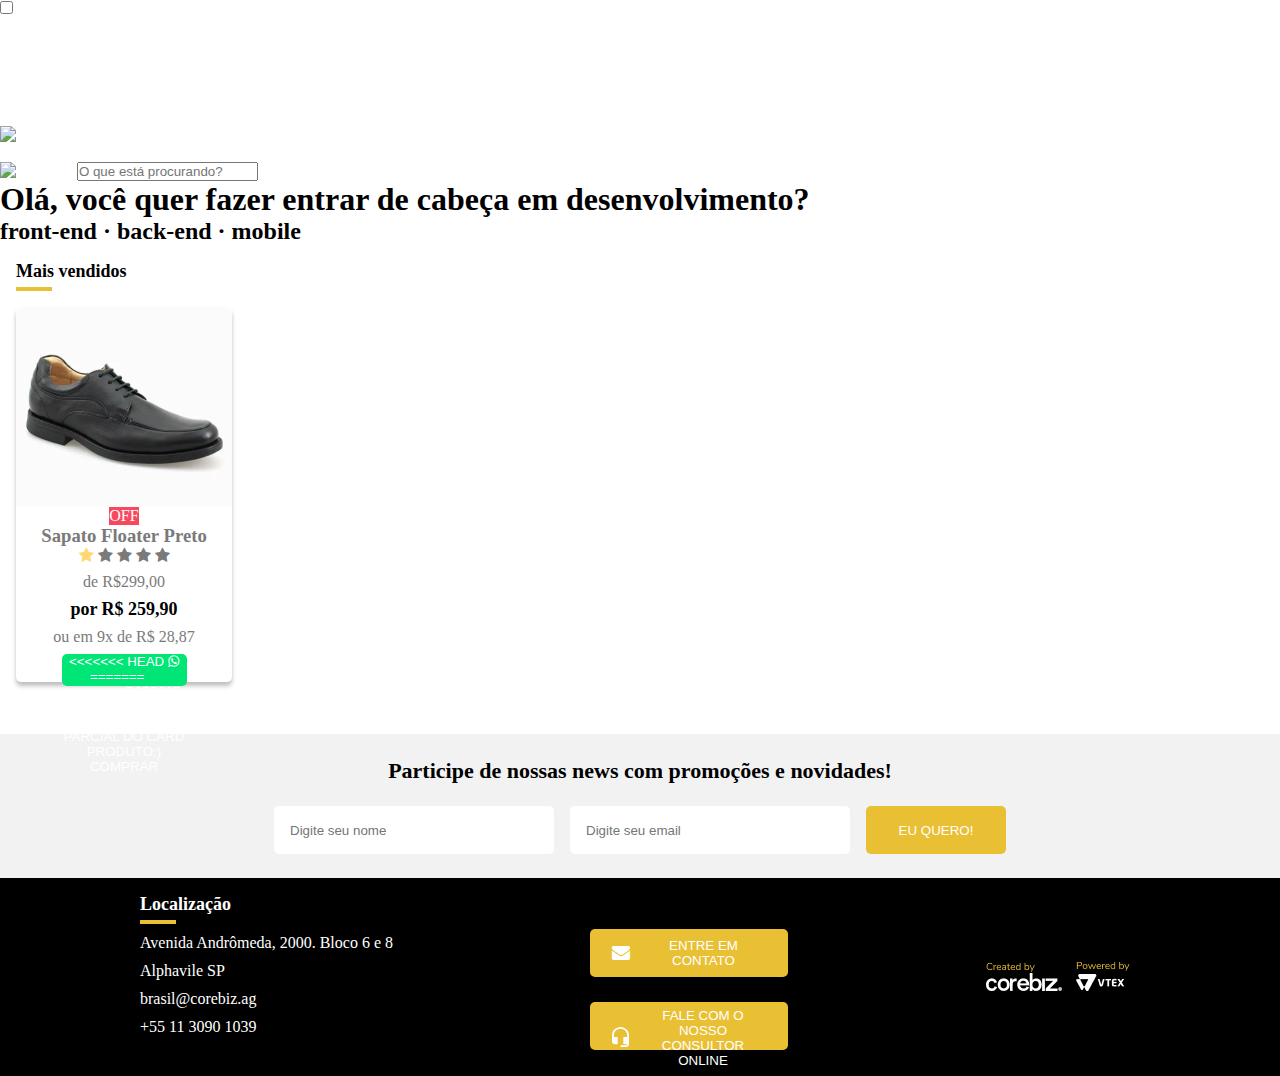
==== index.html @ 9e0ec229 "Corebiz - Implementação parcial do card Produto; Necessita ajuste na flag OFF;" ====
<!DOCTYPE html>
<html lang="pt-BR">
    <head>
        <meta charset="UTF-8">
        <meta http-equiv="X-UA-Compatible" content="IE=edge">
        <meta name="viewport" content="width=device-width, initial-scale=1.0">

        <link rel="stylesheet" href="https://cdnjs.cloudflare.com/ajax/libs/font-awesome/4.7.0/css/font-awesome.min.css">

        <!-- CSS -->
        <link rel="stylesheet" href="css/style.css">
        <link rel="stylesheet" href="css/header.css">

        <!-- Custom JS -->
        <script src="js/corebiz.js"></script>

        <title>Corebiz</title>
    </head>
    <body>
        <header>
            <nav class="grid-container">
                <div id="navbar-menu">
                    <input type="checkbox" id="navbar-mobile-input"  onclick="mobileMenuActive()">
                    <label for="navbar-mobile-input" class="navbar-button d-lg-none">
                        <i class="fa fa-bars" aria-hidden="true"></i>
                    </label>
                    <ul>
                        <li><a href="#">Home</a></li>
                        <li class="dropdown">
                            <a href="#">Categoria 1</a>
                            <div class="dropdown-content">
                                <a href="#">Item 1</a>
                                <a href="#">Item 2</a>
                                <a href="#">Item 3</a>
                              </div>
                        </li>
                        <li class="dropdown">
                            <a href="#">Categoria 2</a>
                            <div class="dropdown-content">
                                <a href="#">Item 1</a>
                                <a href="#">Item 2</a>
                                <a href="#">Item 3</a>
                              </div>
                        </li>
                        <li><a href="#">Contato</a></li>
                    </ul>
                </div>
               <a id="navbar-logo" href="index.html">
                   <img class="d-lg-none" src="assets/logo-menu.png" alt="Corebiz logo">
                   <img class="d-none d-lg-block" src="assets/logo-menu-desktop.png" alt="Corebiz logo">
                </a>
               <a id="my-account" class="d-none d-lg-block" href="#"><i class="fa fa-user-o" aria-hidden="true"></i>Minha conta</a>
               <a id="cart" href="#"><img src="assets/cart.svg" alt="Carrinho"></a>
                <input id="search-bar" type="text" placeholder="O que está procurando?">
            </nav>
        </header>
        <div class="banner">
            <h1>Olá, você quer fazer entrar de cabeça em desenvolvimento?</h1>
            <h2>front-end <span>&#183;</span> back-end &#183; mobile</h2>
        </div>
        <div class="produto">
            <h2>Mais vendidos</h2>
            <hr class="line-decoration">
            <div class="card">
                <img src="assets/produto.jpg" alt="Imagem do Produto Sapato Floater Preto">
                <span class="flag">OFF</span>
                <h3>Sapato Floater Preto</h3>
                <div class="star-rating">
                    <span class="fa fa-star checked"></span>
                    <span class="fa fa-star"></span>
                    <span class="fa fa-star"></span>
                    <span class="fa fa-star"></span>
                    <span class="fa fa-star"></span>
                </div>
                <p>de R$299,00</p>
                <p class="price">por R$ 259,90</p>
                <p>ou em 9x de R$ 28,87</p>
                <button class="btn" type="button">
                    <a href="#">
<<<<<<< HEAD
                        <i class="fa fa-whatsapp" aria-hidden="true"></i>
=======
                        <i class="fab fa-whatsapp"></i>
>>>>>>> b95b305 (Corebiz - Implementação parcial do card Produto;)
                        <span>Comprar</span>
                    </a>
                </button>
            </div>
        </div>
        <div class="newsletter">
            <h2>Participe de nossas news com promoções e novidades!</h2>
            <div class="flex-container">
                <input type="text" placeholder="Digite seu nome">
                <input type="text" placeholder="Digite seu email">
                <button class="btn" type="button" class="d-block">
                    <a href="#">Eu quero!</a>
                </button>
            </div>
        </div>
        <footer>
            <div class="flex-container footer-container">
                <div class="location">
                    <a href="#"><h2>Localização</h2></a>
                    <hr class="line-decoration">
                    <ul>
                        <li><a href="#">Avenida Andrômeda, 2000. Bloco 6 e 8</a></li>
                        <li>Alphavile SP</li>
                        <li><a href="#">brasil@corebiz.ag</a></li>
                        <li><a href="#">+55 11 3090 1039</a></li>
                    </ul>
                </div>
                <div class="contato">
                    <button class="btn" type="button">
                        <a href="#"><i class="fa fa-envelope fs-18 mr-10" aria-hidden="true"></i>Entre em contato</a>
                    </button>
                    <button class="btn" type="button">
                        <a href="#"><span><img src="assets/contact.svg" alt="símbolo de contato telefônico"></span><span>Fale com o nosso consultor online</span></a>
                    </button>
                </div>
                <div class="footer-logos">
                    <img src="assets/logo-footer.png" alt="Created by Corebiz.">
                    <img src="assets/vtex-logo-footer.png" alt="Powered by VTEX">
                </div>
            </div>
        </footer>
    </body>
</html>
---- css/style.css ----
* {
    margin: 0;
    padding: 0;
}

body {
    font-family: Lato;
}

a:link, a:visited {
    color: #ffffff;
    text-decoration: none;
}

/* GENERIC CLASSES */

.d-none {
    display: none;
}

.d-block {
    display: block;
}

.line-decoration {
    border: 2px solid #E9BF33;
    width: 32px;
    margin-top: 5px;
}

.fs-18 {
    font-size: 18px;
}

.mr-10 {
    margin-right: 10px;
}

.flex-container {
    display: flex;
}

.btn {
    background-color: #E9BF33;
    border-radius: 5px;
    border: none;
    text-transform: uppercase;
    height: 48px;
    color: #ffffff;
}

/* PRODUTO */

.produto{
    padding: 16px;
}

.produto h2 {
    font-size: 18px;
    font-weight: 900;
}

.card {
    display: flex;
    flex-direction: column;
    align-items: center;
    margin-top: 16px;
    margin-bottom: 36px;
    border-radius: 5px;
    width: 216px;
    height: 375px;
    box-shadow: 0px 4px 4px rgba(0, 0, 0, 0.25);
    font-size: 16px;
    color: #7a7a7a;
}

.card p, .star-rating {
    margin-bottom: 8px;
}

.card .price {
    font-size: 18px;
    font-weight: bold;
    color: #000000;
}

.card button {
    background-color: #00E676;
    width: 125px;
    height: 32px;
}

.card .flag {
    color: #ffffff;
    background-color: #F8475F;
    z-index: 1;
}

.checked {
    color: #FFD874;
}

/* PRODUTO */

.produto{
    padding: 16px;
}

.produto h2 {
    font-size: 18px;
    font-weight: 900;
}

.card {
    display: flex;
    flex-direction: column;
    align-items: center;
    margin-top: 16px;
    margin-bottom: 36px;
    border-radius: 5px;
    width: 216px;
    height: 375px;
    box-shadow: 0px 4px 4px rgba(0, 0, 0, 0.25);
    font-size: 16px;
    color: #7a7a7a;
}

.card p, .star-rating {
    margin-bottom: 8px;
}

.card .price {
    font-size: 18px;
    font-weight: bold;
    color: #000000;
}

.card button {
    background-color: #00E676;
    width: 125px;
    height: 32px;
}

.card .flag {
    color: #ffffff;
    background-color: #F8475F;
    z-index: 1;
}

.checked {
    color: #FFD874;
}

/* NEWSLETTER */

.newsletter{
    padding: 16px 16px 36px 16px;
    background-color: #f2f2f2;
}

.newsletter .flex-container {
    flex-direction: column;
}

.newsletter h2 {
    font-size: 22px;
    margin-bottom: 22px;
    text-align: center;
}

.newsletter input {
    height: 48px;
    border: none;
    border-radius: 5px;
    padding: 16px;
    box-sizing: border-box;
    margin-bottom: 16px;
}

/* FOOTER */

footer {
    background-color: #000000;
    padding: 16px;
    color: #ffffff;
}

.footer-container {
    display: flex;
    flex-direction: column;
    justify-content: space-between;
}

footer h2 {
    font-size: 18px;
}

footer ul {
    list-style-type: none;
    margin-bottom: 24px;
    /* font-size: 13px; */
}

footer li {
    padding-top: 10px;
}

footer button {
    padding: 6px 22px;
    display: block;
    margin: 25px auto 0 auto;
    width: 198px;
    
}

footer button a {
    display: flex;
    justify-content: center;
    align-items: center;
}

footer img{
    padding-right: 10px;
}

.footer-logos {
    display: flex;
    justify-content: space-around;
    margin-top: 24px;
}



/* @media(min-width: 576px and max-width: 767.98px) {

} */

/* @media (max-width: 768px) {
    .navbar-menu {
        position: relative;
    }

    .navbar-menu .icon {
      position: absolute;
      right: 0;
      top: 0;
    }

    .navbar-menu a {
      float: none;
      display: block;
      text-align: left;
    }
} */
/* MEDIA QUERIES */

@media(min-width: 768px) {
    /* NEWSLETTER */
    .newsletter .flex-container {
        align-items: center;
    }

    .newsletter input, .newsletter button {
        width: 70%;
    }
}

@media(min-width: 992px) {
    /* GENERIC CLASSES */
    .d-lg-block {
        display: block;
    }

    .d-lg-none {
        display: none;
    }

    .footer-container {
        flex-direction: row;
        align-items: center;
        max-width: 80%;
        margin: 0 auto;
    }

    .footer-logos {
        margin-top: 0;
        display: block;
    }

    /* NEWSLETTER */
    .newsletter {
        padding: 24px;
    }

    .newsletter .flex-container {
        justify-content: center;
        flex-direction: row;
    }

    .newsletter button {
        width: 140px;
    }

    .newsletter input {
        margin-bottom: 0;
        margin-right: 16px;
        width: 280px;
    }
}

@media(min-width: 1200px) {
    .footer-container {
        max-width: 1000px;
    }

    .newsletter {
        padding: 24px;
    }

    .newsletter .flex-container {
        justify-content: center;
        flex-direction: row;
    }

    .newsletter button {
        width: 140px;
    }

    .newsletter input {
        margin-bottom: 0;
        margin-right: 16px;
        width: 280px;
    }
}

.row {
    display: flex;
    flex-direction: row;
    flex-wrap: wrap;
    width: 100%;
  }
  
  .column {
    display: flex;
    flex-direction: column;
    flex-basis: 100%;
    flex: 1;
  }
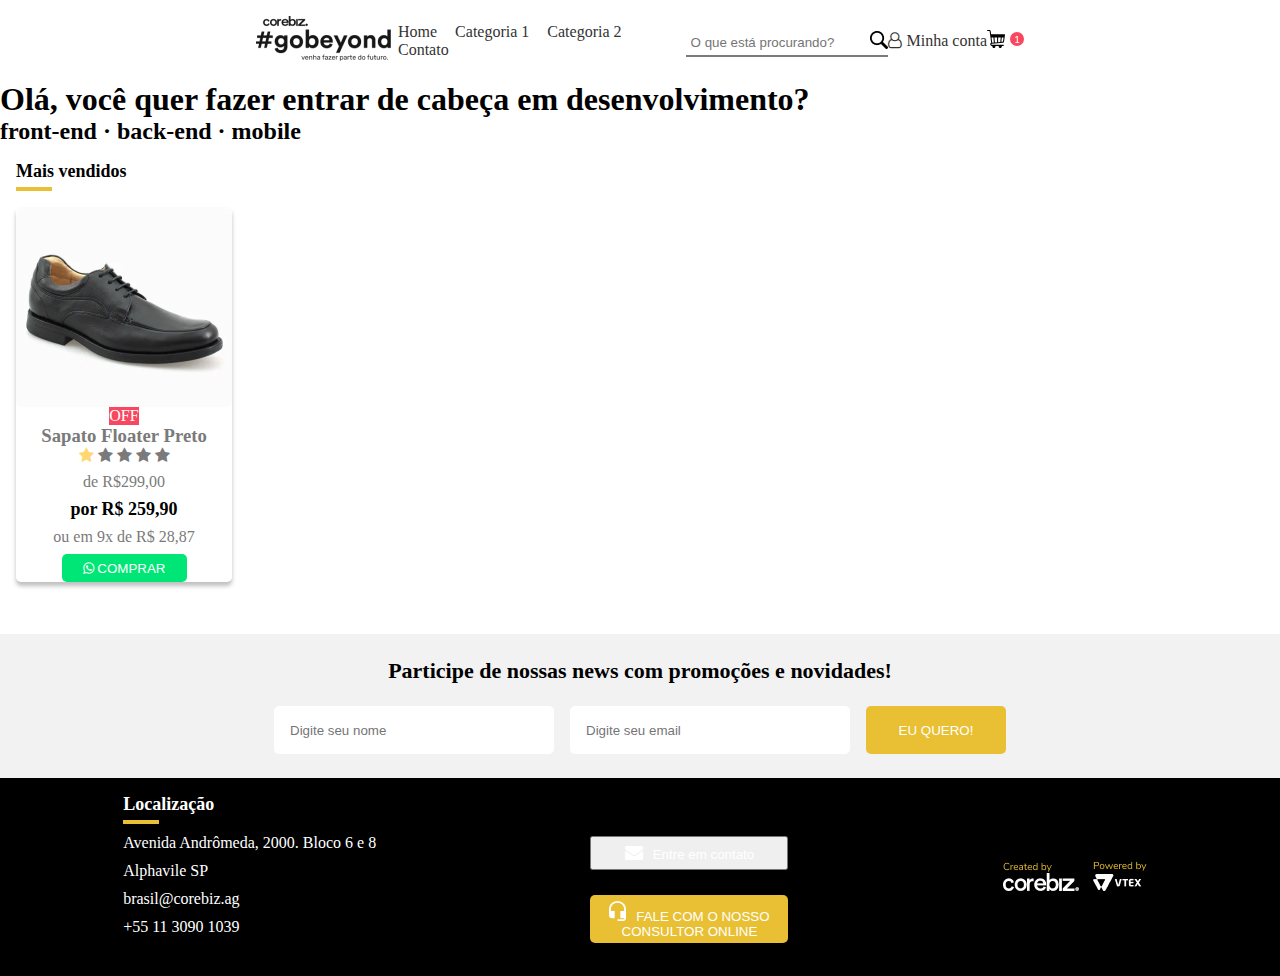
==== commit 50e36fa8: "Criação do menu grid responsivo; Pendência: correção do dropdown menu mobile;" ====
--- a/index.html
+++ b/index.html
@@ -77,11 +77,7 @@
                 <p>ou em 9x de R$ 28,87</p>
                 <button class="btn" type="button">
                     <a href="#">
-<<<<<<< HEAD
                         <i class="fa fa-whatsapp" aria-hidden="true"></i>
-=======
-                        <i class="fab fa-whatsapp"></i>
->>>>>>> b95b305 (Corebiz - Implementação parcial do card Produto;)
                         <span>Comprar</span>
                     </a>
                 </button>
@@ -98,29 +94,27 @@
             </div>
         </div>
         <footer>
-            <div class="flex-container footer-container">
-                <div class="location">
-                    <a href="#"><h2>Localização</h2></a>
-                    <hr class="line-decoration">
-                    <ul>
-                        <li><a href="#">Avenida Andrômeda, 2000. Bloco 6 e 8</a></li>
-                        <li>Alphavile SP</li>
-                        <li><a href="#">brasil@corebiz.ag</a></li>
-                        <li><a href="#">+55 11 3090 1039</a></li>
-                    </ul>
-                </div>
-                <div class="contato">
-                    <button class="btn" type="button">
-                        <a href="#"><i class="fa fa-envelope fs-18 mr-10" aria-hidden="true"></i>Entre em contato</a>
-                    </button>
-                    <button class="btn" type="button">
-                        <a href="#"><span><img src="assets/contact.svg" alt="símbolo de contato telefônico"></span><span>Fale com o nosso consultor online</span></a>
-                    </button>
-                </div>
-                <div class="footer-logos">
-                    <img src="assets/logo-footer.png" alt="Created by Corebiz.">
-                    <img src="assets/vtex-logo-footer.png" alt="Powered by VTEX">
-                </div>
+            <div class="location">
+                <a href="#"><h2>Localização</h2></a>
+                <hr class="line-decoration">
+                <ul>
+                    <li><a href="#">Avenida Andrômeda, 2000. Bloco 6 e 8</a></li>
+                    <li>Alphavile SP</li>
+                    <li><a href="#">brasil@corebiz.ag</a></li>
+                    <li><a href="#">+55 11 3090 1039</a></li>
+                </ul>
+            </div>
+            <div class="contato">
+                <button type="button">
+                    <a href="#"><i class="fa fa-envelope fs-18 mr-10" aria-hidden="true"></i>Entre em contato</a>
+                </button>
+                <button class="btn" type="button">
+                    <a href="#"><img src="assets/contact.svg" alt="símbolo de contato telefônico">Fale com o nosso consultor online</a>
+                </button>
+            </div>
+            <div class="footer-logos">
+                <img src="assets/logo-footer.png" alt="Created by Corebiz.">
+                <img src="assets/vtex-logo-footer.png" alt="Powered by VTEX">
             </div>
         </footer>
     </body>
--- a/css/style.css
+++ b/css/style.css
@@ -100,57 +100,6 @@
     color: #FFD874;
 }
 
-/* PRODUTO */
-
-.produto{
-    padding: 16px;
-}
-
-.produto h2 {
-    font-size: 18px;
-    font-weight: 900;
-}
-
-.card {
-    display: flex;
-    flex-direction: column;
-    align-items: center;
-    margin-top: 16px;
-    margin-bottom: 36px;
-    border-radius: 5px;
-    width: 216px;
-    height: 375px;
-    box-shadow: 0px 4px 4px rgba(0, 0, 0, 0.25);
-    font-size: 16px;
-    color: #7a7a7a;
-}
-
-.card p, .star-rating {
-    margin-bottom: 8px;
-}
-
-.card .price {
-    font-size: 18px;
-    font-weight: bold;
-    color: #000000;
-}
-
-.card button {
-    background-color: #00E676;
-    width: 125px;
-    height: 32px;
-}
-
-.card .flag {
-    color: #ffffff;
-    background-color: #F8475F;
-    z-index: 1;
-}
-
-.checked {
-    color: #FFD874;
-}
-
 /* NEWSLETTER */
 
 .newsletter{
@@ -177,18 +126,16 @@
     margin-bottom: 16px;
 }
 
+
 /* FOOTER */
 
 footer {
     background-color: #000000;
     padding: 16px;
-    color: #ffffff;
-}
-
-.footer-container {
-    display: flex;
-    flex-direction: column;
-    justify-content: space-between;
+    color: #fff;
+    display: flex;
+    flex-direction: column;
+    justify-content: space-around;
 }
 
 footer h2 {
@@ -206,17 +153,10 @@
 }
 
 footer button {
-    padding: 6px 22px;
+    padding: 6px;
     display: block;
     margin: 25px auto 0 auto;
     width: 198px;
-    
-}
-
-footer button a {
-    display: flex;
-    justify-content: center;
-    align-items: center;
 }
 
 footer img{
@@ -228,7 +168,6 @@
     justify-content: space-around;
     margin-top: 24px;
 }
-
 
 
 /* @media(min-width: 576px and max-width: 767.98px) {
@@ -275,11 +214,9 @@
         display: none;
     }
 
-    .footer-container {
+    footer {
         flex-direction: row;
         align-items: center;
-        max-width: 80%;
-        margin: 0 auto;
     }
 
     .footer-logos {
@@ -308,32 +245,7 @@
     }
 }
 
-@media(min-width: 1200px) {
-    .footer-container {
-        max-width: 1000px;
-    }
-
-    .newsletter {
-        padding: 24px;
-    }
-
-    .newsletter .flex-container {
-        justify-content: center;
-        flex-direction: row;
-    }
-
-    .newsletter button {
-        width: 140px;
-    }
-
-    .newsletter input {
-        margin-bottom: 0;
-        margin-right: 16px;
-        width: 280px;
-    }
-}
-
-.row {
+/* .row {
     display: flex;
     flex-direction: row;
     flex-wrap: wrap;
@@ -345,4 +257,4 @@
     flex-direction: column;
     flex-basis: 100%;
     flex: 1;
-  }+  } */
--- a/css/header.css
+++ b/css/header.css
@@ -0,0 +1,148 @@
+header {
+    padding: 16px;
+}
+
+.grid-container {
+    display: grid;
+    grid-template-rows: auto auto;
+    grid-template-columns: auto auto auto;
+    justify-content: space-between; 
+}
+
+.navbar-button {
+    font-size: 30px;
+    cursor: pointer;
+}
+
+#navbar-mobile-input {
+    display: none;
+}
+
+#search-bar {
+    grid-column: 1/span 3;
+}
+
+#search-bar {
+    background: url("../assets/search.png") no-repeat right center;
+    padding: 10px 20px 5px 5px;
+    border: none;
+    border-bottom: 2px solid #7a7a7a;
+}
+
+nav a:link, nav a:visited {
+    color: #333333;
+}
+
+nav ul {
+    list-style-type: none;
+    position: fixed;
+    width: 100%;
+    height: 100vh;
+    background: #f2f2f2;
+    top: 55px;
+    left: -100%;
+    transition: all .5s;
+}
+
+#navbar-mobile-input:checked ~ ul {
+    padding-left: 16px;
+    left: 0;
+}
+
+.overflowHidden {
+    overflow: hidden;
+}
+
+nav ul li {
+    padding-top: 10px;
+}
+
+/* DROPDOWN */
+/* .dropdown {
+    position: relative;
+  } */
+
+.dropdown-content {
+    display: none;
+    position: absolute;
+    background-color: #f2f2f2;
+    min-width: 160px;
+    box-shadow: 0px 8px 16px 0px rgba(0,0,0,0.2);
+    /* z-index: 1; */
+}
+
+.dropdown-content a {
+    padding: 12px 16px;
+    display: block;
+}
+
+.dropdown-content a:hover {
+    background-color: #dddddd;
+}
+
+.dropdown:hover .dropdown-content {
+    display: block;
+}
+
+/* MEDIA QUERIES */
+
+@media(min-width: 992px) {
+    .grid-container {
+        grid-template-rows: auto;
+        grid-template-columns: auto auto auto auto auto;
+        align-items: center;
+    }
+
+    header {
+        max-width: 60%;
+        margin: 0 auto;
+    }
+
+    nav ul {
+        position: static;
+        width: auto;
+        height: auto;
+        background: none;
+        transition: none;
+    }
+    
+    nav ul li{
+        display: inline-block;
+        padding: 0;
+    }
+
+    nav ul li a {
+        padding: 7px;
+        border-radius: 3px;
+    }
+
+    nav ul li a:hover {
+        background: #f2f2f2;
+        transition: .5s;
+    }
+
+    #navbar-logo {
+        order: 1;
+    }
+
+    #navbar-menu {
+        order: 2;
+    }
+
+    #search-bar {
+        order: 3;
+        grid-column: auto;
+    }
+
+    #my-account {
+        order: 4;
+    }
+
+    #my-account i {
+        padding-right: 5px;
+    }
+
+    #cart {
+        order: 5;
+    }
+}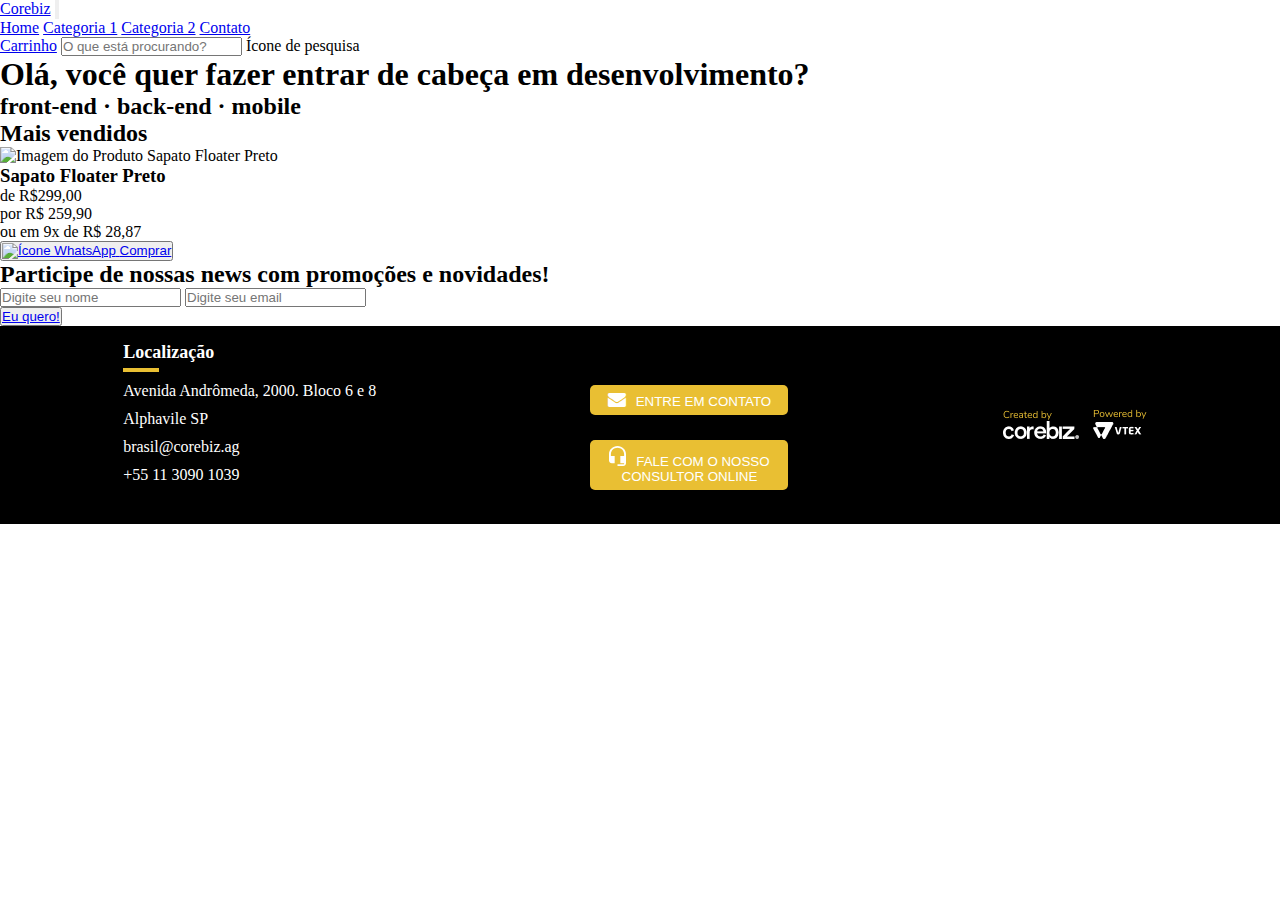
==== commit 9ec4b84b: "footer - finalização;" ====
--- a/index.html
+++ b/index.html
@@ -9,7 +9,6 @@
 
         <!-- CSS -->
         <link rel="stylesheet" href="css/style.css">
-        <link rel="stylesheet" href="css/header.css">
 
         <!-- Custom JS -->
         <script src="js/corebiz.js"></script>
@@ -18,40 +17,22 @@
     </head>
     <body>
         <header>
-            <nav class="grid-container">
-                <div id="navbar-menu">
-                    <input type="checkbox" id="navbar-mobile-input"  onclick="mobileMenuActive()">
-                    <label for="navbar-mobile-input" class="navbar-button d-lg-none">
-                        <i class="fa fa-bars" aria-hidden="true"></i>
-                    </label>
-                    <ul>
-                        <li><a href="#">Home</a></li>
-                        <li class="dropdown">
-                            <a href="#">Categoria 1</a>
-                            <div class="dropdown-content">
-                                <a href="#">Item 1</a>
-                                <a href="#">Item 2</a>
-                                <a href="#">Item 3</a>
-                              </div>
-                        </li>
-                        <li class="dropdown">
-                            <a href="#">Categoria 2</a>
-                            <div class="dropdown-content">
-                                <a href="#">Item 1</a>
-                                <a href="#">Item 2</a>
-                                <a href="#">Item 3</a>
-                              </div>
-                        </li>
-                        <li><a href="#">Contato</a></li>
-                    </ul>
-                </div>
-               <a id="navbar-logo" href="index.html">
-                   <img class="d-lg-none" src="assets/logo-menu.png" alt="Corebiz logo">
-                   <img class="d-none d-lg-block" src="assets/logo-menu-desktop.png" alt="Corebiz logo">
-                </a>
-               <a id="my-account" class="d-none d-lg-block" href="#"><i class="fa fa-user-o" aria-hidden="true"></i>Minha conta</a>
-               <a id="cart" href="#"><img src="assets/cart.svg" alt="Carrinho"></a>
-                <input id="search-bar" type="text" placeholder="O que está procurando?">
+            <nav>
+               <a id="navbar-logo" href="index.html">Corebiz</a>
+               <button class="hamburguer-menu">
+                   <img src="assets/hamburguer.svg" alt="">
+               </button>
+               <div class="navbar-menu">
+                   <ul>
+                       <li><a href="#">Home</a></li>
+                       <li><a href="#">Categoria 1</a></li>
+                       <li><a href="#">Categoria 2</a></li>
+                       <li><a href="#">Contato</a></li>
+                   </ul>
+               </div>
+               <a href="#">Carrinho</a>
+               <input type="text" placeholder="O que está procurando?">
+               <span>Ícone de pesquisa</span>
             </nav>
         </header>
         <div class="banner">
@@ -60,24 +41,16 @@
         </div>
         <div class="produto">
             <h2>Mais vendidos</h2>
-            <hr class="line-decoration">
             <div class="card">
-                <img src="assets/produto.jpg" alt="Imagem do Produto Sapato Floater Preto">
-                <span class="flag">OFF</span>
+                <img src="#" alt="Imagem do Produto Sapato Floater Preto">
                 <h3>Sapato Floater Preto</h3>
-                <div class="star-rating">
-                    <span class="fa fa-star checked"></span>
-                    <span class="fa fa-star"></span>
-                    <span class="fa fa-star"></span>
-                    <span class="fa fa-star"></span>
-                    <span class="fa fa-star"></span>
-                </div>
+                <div class="stars"></div>
                 <p>de R$299,00</p>
-                <p class="price">por R$ 259,90</p>
+                <p>por R$ 259,90</p>
                 <p>ou em 9x de R$ 28,87</p>
-                <button class="btn" type="button">
+                <button type="button">
                     <a href="#">
-                        <i class="fa fa-whatsapp" aria-hidden="true"></i>
+                        <img src="#" alt="Ícone WhatsApp">
                         <span>Comprar</span>
                     </a>
                 </button>
@@ -85,13 +58,11 @@
         </div>
         <div class="newsletter">
             <h2>Participe de nossas news com promoções e novidades!</h2>
-            <div class="flex-container">
-                <input type="text" placeholder="Digite seu nome">
-                <input type="text" placeholder="Digite seu email">
-                <button class="btn" type="button" class="d-block">
-                    <a href="#">Eu quero!</a>
-                </button>
-            </div>
+            <input type="text" placeholder="Digite seu nome">
+            <input type="text" placeholder="Digite seu email">
+            <button type="button" class="d-block">
+                <a href="#">Eu quero!</a>
+            </button>
         </div>
         <footer>
             <div class="location">
@@ -108,7 +79,7 @@
                 <button type="button">
                     <a href="#"><i class="fa fa-envelope fs-18 mr-10" aria-hidden="true"></i>Entre em contato</a>
                 </button>
-                <button class="btn" type="button">
+                <button type="button">
                     <a href="#"><img src="assets/contact.svg" alt="símbolo de contato telefônico">Fale com o nosso consultor online</a>
                 </button>
             </div>
--- a/css/style.css
+++ b/css/style.css
@@ -5,17 +5,6 @@
 
 body {
     font-family: Lato;
-}
-
-a:link, a:visited {
-    color: #ffffff;
-    text-decoration: none;
-}
-
-/* GENERIC CLASSES */
-
-.d-none {
-    display: none;
 }
 
 .d-block {
@@ -36,101 +25,22 @@
     margin-right: 10px;
 }
 
-.flex-container {
-    display: flex;
+/* MENU */
+
+.hamburguer-icon {
+    background-image: url("assets/hamburguer.svg");
 }
 
-.btn {
-    background-color: #E9BF33;
-    border-radius: 5px;
-    border: none;
-    text-transform: uppercase;
-    height: 48px;
-    color: #ffffff;
+.navbar-menu {
+    list-style-type: none;
+    
+
 }
-
-/* PRODUTO */
-
-.produto{
-    padding: 16px;
-}
-
-.produto h2 {
-    font-size: 18px;
-    font-weight: 900;
-}
-
-.card {
-    display: flex;
-    flex-direction: column;
-    align-items: center;
-    margin-top: 16px;
-    margin-bottom: 36px;
-    border-radius: 5px;
-    width: 216px;
-    height: 375px;
-    box-shadow: 0px 4px 4px rgba(0, 0, 0, 0.25);
-    font-size: 16px;
-    color: #7a7a7a;
-}
-
-.card p, .star-rating {
-    margin-bottom: 8px;
-}
-
-.card .price {
-    font-size: 18px;
-    font-weight: bold;
-    color: #000000;
-}
-
-.card button {
-    background-color: #00E676;
-    width: 125px;
-    height: 32px;
-}
-
-.card .flag {
-    color: #ffffff;
-    background-color: #F8475F;
-    z-index: 1;
-}
-
-.checked {
-    color: #FFD874;
-}
-
-/* NEWSLETTER */
-
-.newsletter{
-    padding: 16px 16px 36px 16px;
-    background-color: #f2f2f2;
-}
-
-.newsletter .flex-container {
-    flex-direction: column;
-}
-
-.newsletter h2 {
-    font-size: 22px;
-    margin-bottom: 22px;
-    text-align: center;
-}
-
-.newsletter input {
-    height: 48px;
-    border: none;
-    border-radius: 5px;
-    padding: 16px;
-    box-sizing: border-box;
-    margin-bottom: 16px;
-}
-
 
 /* FOOTER */
 
 footer {
-    background-color: #000000;
+    background-color: #000;
     padding: 16px;
     color: #fff;
     display: flex;
@@ -153,10 +63,14 @@
 }
 
 footer button {
+    background-color: #E9BF33;
+    border-radius: 5px;
+    border: none;
     padding: 6px;
     display: block;
     margin: 25px auto 0 auto;
     width: 198px;
+    text-transform: uppercase;
 }
 
 footer img{
@@ -169,12 +83,18 @@
     margin-top: 24px;
 }
 
+footer a:link {
+    color: #fff;
+    text-decoration: none;
+}
+
+/* MEDIA QUERIES */
 
 /* @media(min-width: 576px and max-width: 767.98px) {
 
 } */
 
-/* @media (max-width: 768px) {
+@media (max-width: 768px) {
     .navbar-menu {
         position: relative;
     }
@@ -190,28 +110,11 @@
       display: block;
       text-align: left;
     }
-} */
-/* MEDIA QUERIES */
-
-@media(min-width: 768px) {
-    /* NEWSLETTER */
-    .newsletter .flex-container {
-        align-items: center;
-    }
-
-    .newsletter input, .newsletter button {
-        width: 70%;
-    }
 }
 
 @media(min-width: 992px) {
-    /* GENERIC CLASSES */
-    .d-lg-block {
-        display: block;
-    }
-
-    .d-lg-none {
-        display: none;
+    .navbar-menu li {
+        display: inline-block;
     }
 
     footer {
@@ -223,38 +126,4 @@
         margin-top: 0;
         display: block;
     }
-
-    /* NEWSLETTER */
-    .newsletter {
-        padding: 24px;
-    }
-
-    .newsletter .flex-container {
-        justify-content: center;
-        flex-direction: row;
-    }
-
-    .newsletter button {
-        width: 140px;
-    }
-
-    .newsletter input {
-        margin-bottom: 0;
-        margin-right: 16px;
-        width: 280px;
-    }
-}
-
-/* .row {
-    display: flex;
-    flex-direction: row;
-    flex-wrap: wrap;
-    width: 100%;
-  }
-  
-  .column {
-    display: flex;
-    flex-direction: column;
-    flex-basis: 100%;
-    flex: 1;
-  } */
+}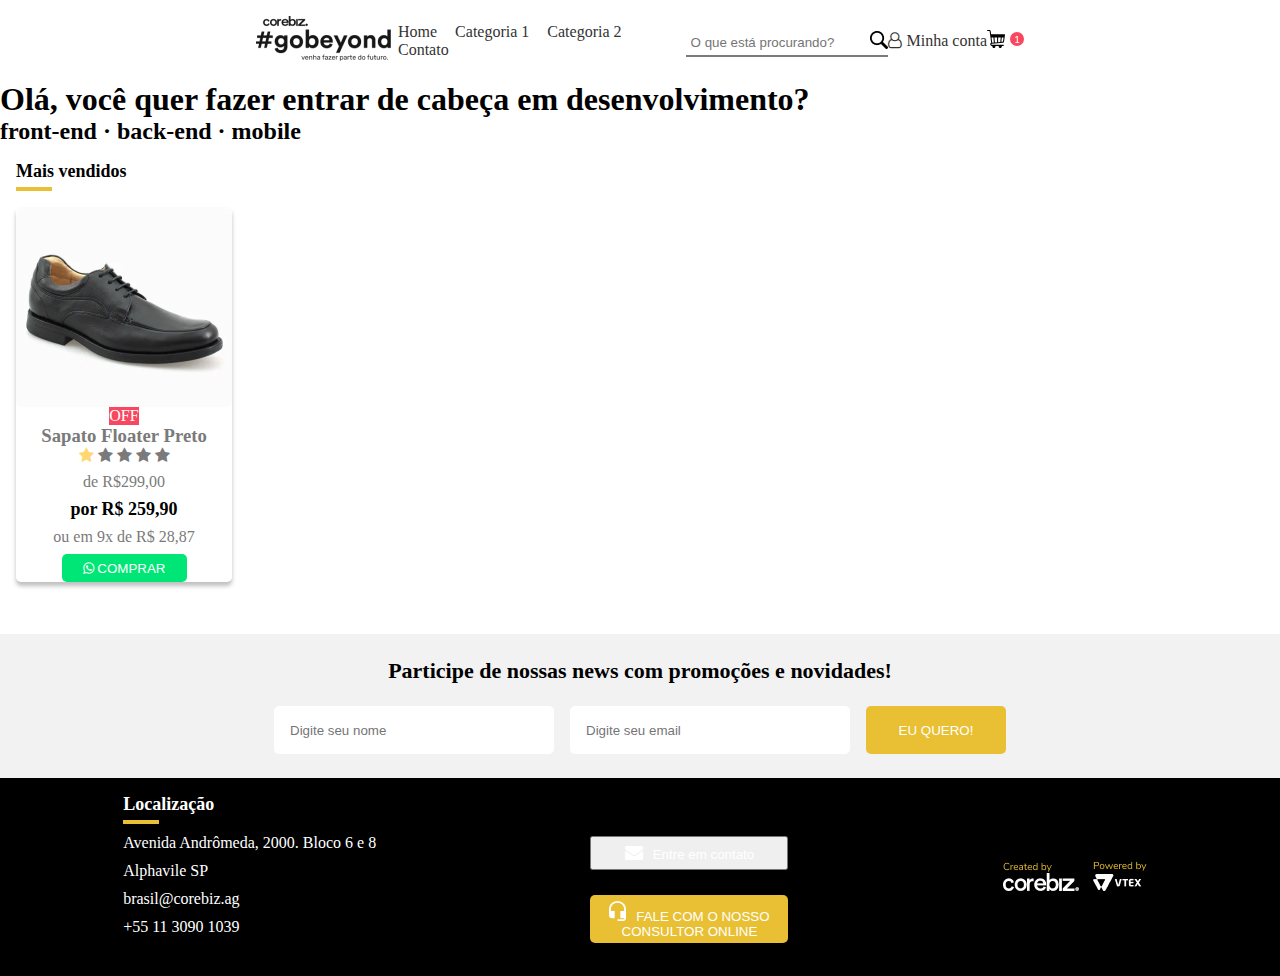
==== commit 36f66807: "Merge pull request #2 from rafinhabusatta/Menu" ====
--- a/index.html
+++ b/index.html
@@ -9,6 +9,7 @@
 
         <!-- CSS -->
         <link rel="stylesheet" href="css/style.css">
+        <link rel="stylesheet" href="css/header.css">
 
         <!-- Custom JS -->
         <script src="js/corebiz.js"></script>
@@ -17,22 +18,40 @@
     </head>
     <body>
         <header>
-            <nav>
-               <a id="navbar-logo" href="index.html">Corebiz</a>
-               <button class="hamburguer-menu">
-                   <img src="assets/hamburguer.svg" alt="">
-               </button>
-               <div class="navbar-menu">
-                   <ul>
-                       <li><a href="#">Home</a></li>
-                       <li><a href="#">Categoria 1</a></li>
-                       <li><a href="#">Categoria 2</a></li>
-                       <li><a href="#">Contato</a></li>
-                   </ul>
-               </div>
-               <a href="#">Carrinho</a>
-               <input type="text" placeholder="O que está procurando?">
-               <span>Ícone de pesquisa</span>
+            <nav class="grid-container">
+                <div id="navbar-menu">
+                    <input type="checkbox" id="navbar-mobile-input"  onclick="mobileMenuActive()">
+                    <label for="navbar-mobile-input" class="navbar-button d-lg-none">
+                        <i class="fa fa-bars" aria-hidden="true"></i>
+                    </label>
+                    <ul>
+                        <li><a href="#">Home</a></li>
+                        <li class="dropdown">
+                            <a href="#">Categoria 1</a>
+                            <div class="dropdown-content">
+                                <a href="#">Item 1</a>
+                                <a href="#">Item 2</a>
+                                <a href="#">Item 3</a>
+                              </div>
+                        </li>
+                        <li class="dropdown">
+                            <a href="#">Categoria 2</a>
+                            <div class="dropdown-content">
+                                <a href="#">Item 1</a>
+                                <a href="#">Item 2</a>
+                                <a href="#">Item 3</a>
+                              </div>
+                        </li>
+                        <li><a href="#">Contato</a></li>
+                    </ul>
+                </div>
+               <a id="navbar-logo" href="index.html">
+                   <img class="d-lg-none" src="assets/logo-menu.png" alt="Corebiz logo">
+                   <img class="d-none d-lg-block" src="assets/logo-menu-desktop.png" alt="Corebiz logo">
+                </a>
+               <a id="my-account" class="d-none d-lg-block" href="#"><i class="fa fa-user-o" aria-hidden="true"></i>Minha conta</a>
+               <a id="cart" href="#"><img src="assets/cart.svg" alt="Carrinho"></a>
+                <input id="search-bar" type="text" placeholder="O que está procurando?">
             </nav>
         </header>
         <div class="banner">
@@ -41,16 +60,24 @@
         </div>
         <div class="produto">
             <h2>Mais vendidos</h2>
+            <hr class="line-decoration">
             <div class="card">
-                <img src="#" alt="Imagem do Produto Sapato Floater Preto">
+                <img src="assets/produto.jpg" alt="Imagem do Produto Sapato Floater Preto">
+                <span class="flag">OFF</span>
                 <h3>Sapato Floater Preto</h3>
-                <div class="stars"></div>
+                <div class="star-rating">
+                    <span class="fa fa-star checked"></span>
+                    <span class="fa fa-star"></span>
+                    <span class="fa fa-star"></span>
+                    <span class="fa fa-star"></span>
+                    <span class="fa fa-star"></span>
+                </div>
                 <p>de R$299,00</p>
-                <p>por R$ 259,90</p>
+                <p class="price">por R$ 259,90</p>
                 <p>ou em 9x de R$ 28,87</p>
-                <button type="button">
+                <button class="btn" type="button">
                     <a href="#">
-                        <img src="#" alt="Ícone WhatsApp">
+                        <i class="fa fa-whatsapp" aria-hidden="true"></i>
                         <span>Comprar</span>
                     </a>
                 </button>
@@ -58,11 +85,13 @@
         </div>
         <div class="newsletter">
             <h2>Participe de nossas news com promoções e novidades!</h2>
-            <input type="text" placeholder="Digite seu nome">
-            <input type="text" placeholder="Digite seu email">
-            <button type="button" class="d-block">
-                <a href="#">Eu quero!</a>
-            </button>
+            <div class="flex-container">
+                <input type="text" placeholder="Digite seu nome">
+                <input type="text" placeholder="Digite seu email">
+                <button class="btn" type="button" class="d-block">
+                    <a href="#">Eu quero!</a>
+                </button>
+            </div>
         </div>
         <footer>
             <div class="location">
@@ -79,7 +108,7 @@
                 <button type="button">
                     <a href="#"><i class="fa fa-envelope fs-18 mr-10" aria-hidden="true"></i>Entre em contato</a>
                 </button>
-                <button type="button">
+                <button class="btn" type="button">
                     <a href="#"><img src="assets/contact.svg" alt="símbolo de contato telefônico">Fale com o nosso consultor online</a>
                 </button>
             </div>
--- a/css/style.css
+++ b/css/style.css
@@ -5,6 +5,17 @@
 
 body {
     font-family: Lato;
+}
+
+a:link, a:visited {
+    color: #ffffff;
+    text-decoration: none;
+}
+
+/* GENERIC CLASSES */
+
+.d-none {
+    display: none;
 }
 
 .d-block {
@@ -25,22 +36,101 @@
     margin-right: 10px;
 }
 
-/* MENU */
-
-.hamburguer-icon {
-    background-image: url("assets/hamburguer.svg");
-}
-
-.navbar-menu {
-    list-style-type: none;
-    
-
-}
+.flex-container {
+    display: flex;
+}
+
+.btn {
+    background-color: #E9BF33;
+    border-radius: 5px;
+    border: none;
+    text-transform: uppercase;
+    height: 48px;
+    color: #ffffff;
+}
+
+/* PRODUTO */
+
+.produto{
+    padding: 16px;
+}
+
+.produto h2 {
+    font-size: 18px;
+    font-weight: 900;
+}
+
+.card {
+    display: flex;
+    flex-direction: column;
+    align-items: center;
+    margin-top: 16px;
+    margin-bottom: 36px;
+    border-radius: 5px;
+    width: 216px;
+    height: 375px;
+    box-shadow: 0px 4px 4px rgba(0, 0, 0, 0.25);
+    font-size: 16px;
+    color: #7a7a7a;
+}
+
+.card p, .star-rating {
+    margin-bottom: 8px;
+}
+
+.card .price {
+    font-size: 18px;
+    font-weight: bold;
+    color: #000000;
+}
+
+.card button {
+    background-color: #00E676;
+    width: 125px;
+    height: 32px;
+}
+
+.card .flag {
+    color: #ffffff;
+    background-color: #F8475F;
+    z-index: 1;
+}
+
+.checked {
+    color: #FFD874;
+}
+
+/* NEWSLETTER */
+
+.newsletter{
+    padding: 16px 16px 36px 16px;
+    background-color: #f2f2f2;
+}
+
+.newsletter .flex-container {
+    flex-direction: column;
+}
+
+.newsletter h2 {
+    font-size: 22px;
+    margin-bottom: 22px;
+    text-align: center;
+}
+
+.newsletter input {
+    height: 48px;
+    border: none;
+    border-radius: 5px;
+    padding: 16px;
+    box-sizing: border-box;
+    margin-bottom: 16px;
+}
+
 
 /* FOOTER */
 
 footer {
-    background-color: #000;
+    background-color: #000000;
     padding: 16px;
     color: #fff;
     display: flex;
@@ -63,14 +153,10 @@
 }
 
 footer button {
-    background-color: #E9BF33;
-    border-radius: 5px;
-    border: none;
     padding: 6px;
     display: block;
     margin: 25px auto 0 auto;
     width: 198px;
-    text-transform: uppercase;
 }
 
 footer img{
@@ -83,18 +169,12 @@
     margin-top: 24px;
 }
 
-footer a:link {
-    color: #fff;
-    text-decoration: none;
-}
-
-/* MEDIA QUERIES */
 
 /* @media(min-width: 576px and max-width: 767.98px) {
 
 } */
 
-@media (max-width: 768px) {
+/* @media (max-width: 768px) {
     .navbar-menu {
         position: relative;
     }
@@ -110,11 +190,28 @@
       display: block;
       text-align: left;
     }
+} */
+/* MEDIA QUERIES */
+
+@media(min-width: 768px) {
+    /* NEWSLETTER */
+    .newsletter .flex-container {
+        align-items: center;
+    }
+
+    .newsletter input, .newsletter button {
+        width: 70%;
+    }
 }
 
 @media(min-width: 992px) {
-    .navbar-menu li {
-        display: inline-block;
+    /* GENERIC CLASSES */
+    .d-lg-block {
+        display: block;
+    }
+
+    .d-lg-none {
+        display: none;
     }
 
     footer {
@@ -126,4 +223,38 @@
         margin-top: 0;
         display: block;
     }
-}+
+    /* NEWSLETTER */
+    .newsletter {
+        padding: 24px;
+    }
+
+    .newsletter .flex-container {
+        justify-content: center;
+        flex-direction: row;
+    }
+
+    .newsletter button {
+        width: 140px;
+    }
+
+    .newsletter input {
+        margin-bottom: 0;
+        margin-right: 16px;
+        width: 280px;
+    }
+}
+
+/* .row {
+    display: flex;
+    flex-direction: row;
+    flex-wrap: wrap;
+    width: 100%;
+  }
+  
+  .column {
+    display: flex;
+    flex-direction: column;
+    flex-basis: 100%;
+    flex: 1;
+  } */
--- a/css/header.css
+++ b/css/header.css
@@ -0,0 +1,148 @@
+header {
+    padding: 16px;
+}
+
+.grid-container {
+    display: grid;
+    grid-template-rows: auto auto;
+    grid-template-columns: auto auto auto;
+    justify-content: space-between; 
+}
+
+.navbar-button {
+    font-size: 30px;
+    cursor: pointer;
+}
+
+#navbar-mobile-input {
+    display: none;
+}
+
+#search-bar {
+    grid-column: 1/span 3;
+}
+
+#search-bar {
+    background: url("../assets/search.png") no-repeat right center;
+    padding: 10px 20px 5px 5px;
+    border: none;
+    border-bottom: 2px solid #7a7a7a;
+}
+
+nav a:link, nav a:visited {
+    color: #333333;
+}
+
+nav ul {
+    list-style-type: none;
+    position: fixed;
+    width: 100%;
+    height: 100vh;
+    background: #f2f2f2;
+    top: 55px;
+    left: -100%;
+    transition: all .5s;
+}
+
+#navbar-mobile-input:checked ~ ul {
+    padding-left: 16px;
+    left: 0;
+}
+
+.overflowHidden {
+    overflow: hidden;
+}
+
+nav ul li {
+    padding-top: 10px;
+}
+
+/* DROPDOWN */
+/* .dropdown {
+    position: relative;
+  } */
+
+.dropdown-content {
+    display: none;
+    position: absolute;
+    background-color: #f2f2f2;
+    min-width: 160px;
+    box-shadow: 0px 8px 16px 0px rgba(0,0,0,0.2);
+    /* z-index: 1; */
+}
+
+.dropdown-content a {
+    padding: 12px 16px;
+    display: block;
+}
+
+.dropdown-content a:hover {
+    background-color: #dddddd;
+}
+
+.dropdown:hover .dropdown-content {
+    display: block;
+}
+
+/* MEDIA QUERIES */
+
+@media(min-width: 992px) {
+    .grid-container {
+        grid-template-rows: auto;
+        grid-template-columns: auto auto auto auto auto;
+        align-items: center;
+    }
+
+    header {
+        max-width: 60%;
+        margin: 0 auto;
+    }
+
+    nav ul {
+        position: static;
+        width: auto;
+        height: auto;
+        background: none;
+        transition: none;
+    }
+    
+    nav ul li{
+        display: inline-block;
+        padding: 0;
+    }
+
+    nav ul li a {
+        padding: 7px;
+        border-radius: 3px;
+    }
+
+    nav ul li a:hover {
+        background: #f2f2f2;
+        transition: .5s;
+    }
+
+    #navbar-logo {
+        order: 1;
+    }
+
+    #navbar-menu {
+        order: 2;
+    }
+
+    #search-bar {
+        order: 3;
+        grid-column: auto;
+    }
+
+    #my-account {
+        order: 4;
+    }
+
+    #my-account i {
+        padding-right: 5px;
+    }
+
+    #cart {
+        order: 5;
+    }
+}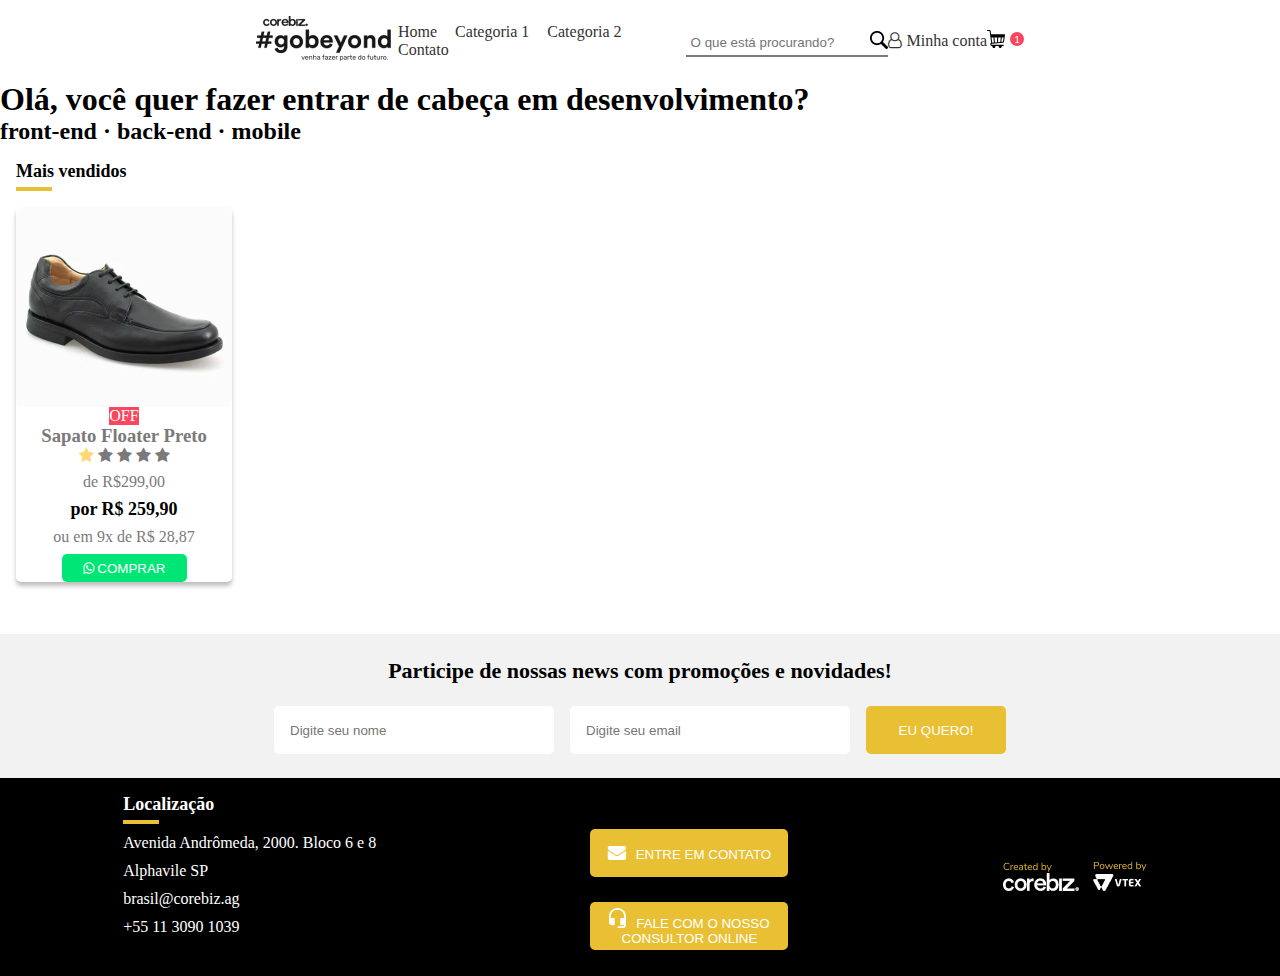
==== commit 3bf280c2: "Correções dos commits;" ====
--- a/index.html
+++ b/index.html
@@ -105,7 +105,7 @@
                 </ul>
             </div>
             <div class="contato">
-                <button type="button">
+                <button class="btn" type="button">
                     <a href="#"><i class="fa fa-envelope fs-18 mr-10" aria-hidden="true"></i>Entre em contato</a>
                 </button>
                 <button class="btn" type="button">
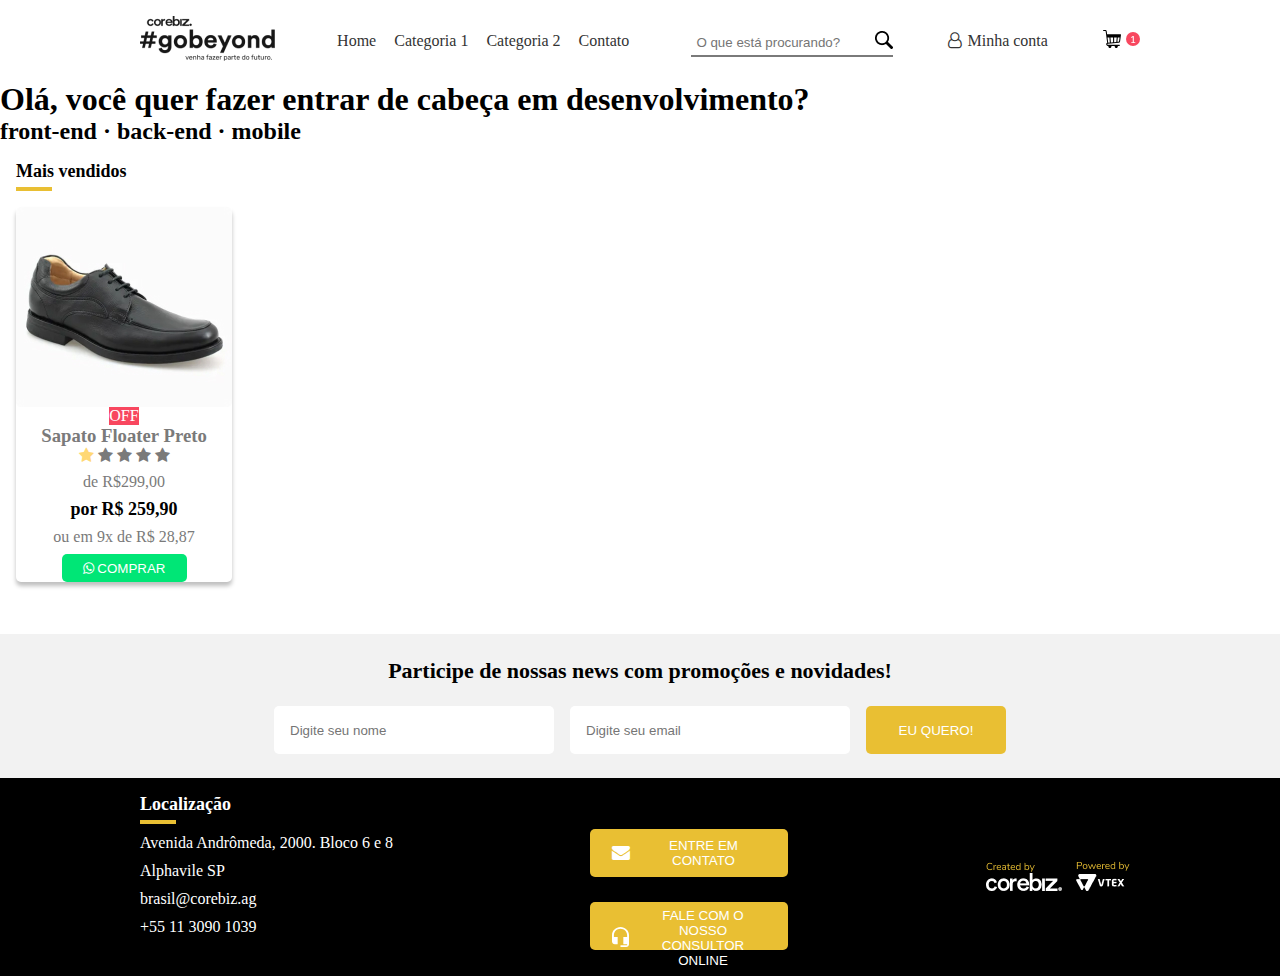
==== commit 558a1de8: "Footer - finalização do footer;" ====
--- a/index.html
+++ b/index.html
@@ -94,27 +94,29 @@
             </div>
         </div>
         <footer>
-            <div class="location">
-                <a href="#"><h2>Localização</h2></a>
-                <hr class="line-decoration">
-                <ul>
-                    <li><a href="#">Avenida Andrômeda, 2000. Bloco 6 e 8</a></li>
-                    <li>Alphavile SP</li>
-                    <li><a href="#">brasil@corebiz.ag</a></li>
-                    <li><a href="#">+55 11 3090 1039</a></li>
-                </ul>
-            </div>
-            <div class="contato">
-                <button class="btn" type="button">
-                    <a href="#"><i class="fa fa-envelope fs-18 mr-10" aria-hidden="true"></i>Entre em contato</a>
-                </button>
-                <button class="btn" type="button">
-                    <a href="#"><img src="assets/contact.svg" alt="símbolo de contato telefônico">Fale com o nosso consultor online</a>
-                </button>
-            </div>
-            <div class="footer-logos">
-                <img src="assets/logo-footer.png" alt="Created by Corebiz.">
-                <img src="assets/vtex-logo-footer.png" alt="Powered by VTEX">
+            <div class="flex-container footer-container">
+                <div class="location">
+                    <a href="#"><h2>Localização</h2></a>
+                    <hr class="line-decoration">
+                    <ul>
+                        <li><a href="#">Avenida Andrômeda, 2000. Bloco 6 e 8</a></li>
+                        <li>Alphavile SP</li>
+                        <li><a href="#">brasil@corebiz.ag</a></li>
+                        <li><a href="#">+55 11 3090 1039</a></li>
+                    </ul>
+                </div>
+                <div class="contato">
+                    <button class="btn" type="button">
+                        <a href="#"><i class="fa fa-envelope fs-18 mr-10" aria-hidden="true"></i>Entre em contato</a>
+                    </button>
+                    <button class="btn" type="button">
+                        <a href="#"><span><img src="assets/contact.svg" alt="símbolo de contato telefônico"></span><span>Fale com o nosso consultor online</span></a>
+                    </button>
+                </div>
+                <div class="footer-logos">
+                    <img src="assets/logo-footer.png" alt="Created by Corebiz.">
+                    <img src="assets/vtex-logo-footer.png" alt="Powered by VTEX">
+                </div>
             </div>
         </footer>
     </body>
--- a/css/style.css
+++ b/css/style.css
@@ -46,7 +46,7 @@
     border: none;
     text-transform: uppercase;
     height: 48px;
-    color: #ffffff;
+    color: #fff;
 }
 
 /* PRODUTO */
@@ -126,16 +126,18 @@
     margin-bottom: 16px;
 }
 
-
 /* FOOTER */
 
 footer {
     background-color: #000000;
     padding: 16px;
     color: #fff;
+}
+
+.footer-container {
     display: flex;
     flex-direction: column;
-    justify-content: space-around;
+    justify-content: space-between;
 }
 
 footer h2 {
@@ -153,10 +155,17 @@
 }
 
 footer button {
-    padding: 6px;
+    padding: 6px 22px;
     display: block;
     margin: 25px auto 0 auto;
     width: 198px;
+    
+}
+
+footer button a {
+    display: flex;
+    justify-content: center;
+    align-items: center;
 }
 
 footer img{
@@ -168,6 +177,7 @@
     justify-content: space-around;
     margin-top: 24px;
 }
+
 
 
 /* @media(min-width: 576px and max-width: 767.98px) {
@@ -214,9 +224,11 @@
         display: none;
     }
 
-    footer {
+    .footer-container {
         flex-direction: row;
         align-items: center;
+        max-width: 80%;
+        margin: 0 auto;
     }
 
     .footer-logos {
@@ -245,16 +257,8 @@
     }
 }
 
-/* .row {
-    display: flex;
-    flex-direction: row;
-    flex-wrap: wrap;
-    width: 100%;
-  }
-  
-  .column {
-    display: flex;
-    flex-direction: column;
-    flex-basis: 100%;
-    flex: 1;
-  } */
+@media(min-width: 1200px) {
+    .footer-container {
+        max-width: 1000px;
+    }
+}--- a/css/header.css
+++ b/css/header.css
@@ -94,7 +94,7 @@
     }
 
     header {
-        max-width: 60%;
+        max-width: 80%;
         margin: 0 auto;
     }
 
@@ -145,4 +145,10 @@
     #cart {
         order: 5;
     }
+}
+
+@media(min-width: 1200px) {
+    header {
+        max-width: 1000px;
+    }
 }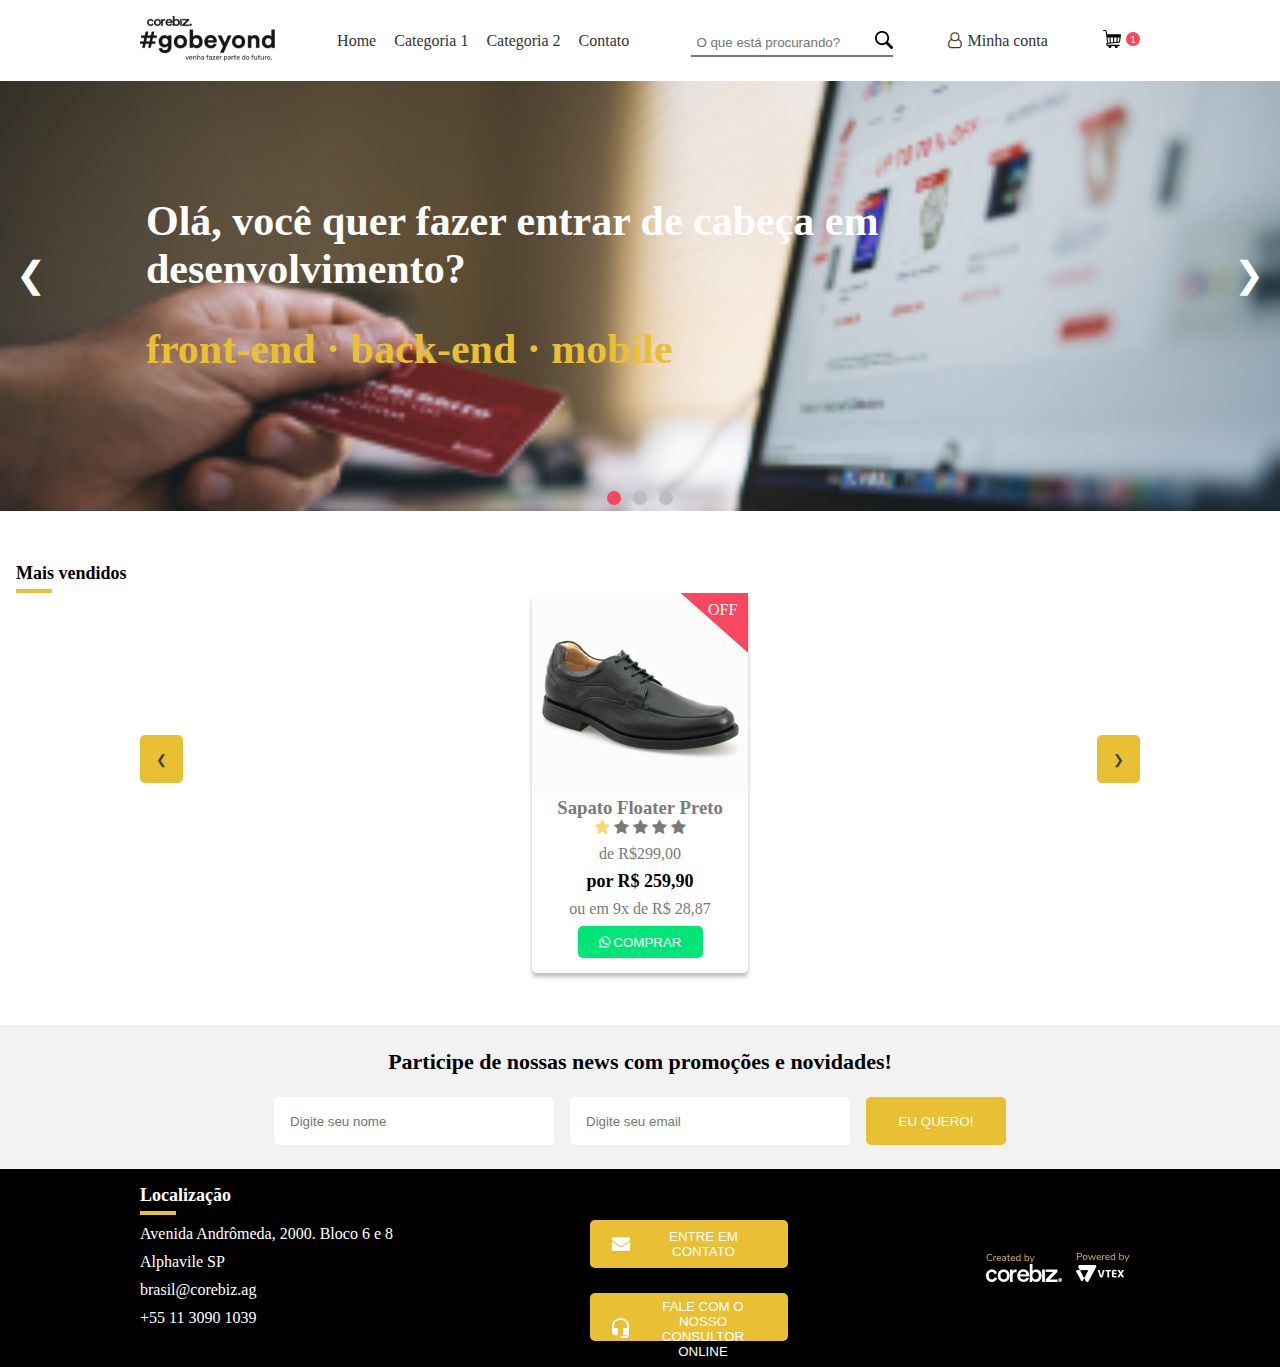
==== commit 2ba8be7b: "Produtos - Criação de novos produtos; Criação do slider de produtos; Criação do banner; Ajustes de r" ====
--- a/index.html
+++ b/index.html
@@ -1,69 +1,92 @@
 <!DOCTYPE html>
 <html lang="pt-BR">
-    <head>
-        <meta charset="UTF-8">
-        <meta http-equiv="X-UA-Compatible" content="IE=edge">
-        <meta name="viewport" content="width=device-width, initial-scale=1.0">
-
-        <link rel="stylesheet" href="https://cdnjs.cloudflare.com/ajax/libs/font-awesome/4.7.0/css/font-awesome.min.css">
-
-        <!-- CSS -->
-        <link rel="stylesheet" href="css/style.css">
-        <link rel="stylesheet" href="css/header.css">
-
-        <!-- Custom JS -->
-        <script src="js/corebiz.js"></script>
-
-        <title>Corebiz</title>
-    </head>
-    <body>
-        <header>
-            <nav class="grid-container">
-                <div id="navbar-menu">
-                    <input type="checkbox" id="navbar-mobile-input"  onclick="mobileMenuActive()">
-                    <label for="navbar-mobile-input" class="navbar-button d-lg-none">
-                        <i class="fa fa-bars" aria-hidden="true"></i>
-                    </label>
-                    <ul>
-                        <li><a href="#">Home</a></li>
-                        <li class="dropdown">
-                            <a href="#">Categoria 1</a>
-                            <div class="dropdown-content">
-                                <a href="#">Item 1</a>
-                                <a href="#">Item 2</a>
-                                <a href="#">Item 3</a>
-                              </div>
-                        </li>
-                        <li class="dropdown">
-                            <a href="#">Categoria 2</a>
-                            <div class="dropdown-content">
-                                <a href="#">Item 1</a>
-                                <a href="#">Item 2</a>
-                                <a href="#">Item 3</a>
-                              </div>
-                        </li>
-                        <li><a href="#">Contato</a></li>
-                    </ul>
-                </div>
-               <a id="navbar-logo" href="index.html">
-                   <img class="d-lg-none" src="assets/logo-menu.png" alt="Corebiz logo">
-                   <img class="d-none d-lg-block" src="assets/logo-menu-desktop.png" alt="Corebiz logo">
-                </a>
-               <a id="my-account" class="d-none d-lg-block" href="#"><i class="fa fa-user-o" aria-hidden="true"></i>Minha conta</a>
-               <a id="cart" href="#"><img src="assets/cart.svg" alt="Carrinho"></a>
-                <input id="search-bar" type="text" placeholder="O que está procurando?">
-            </nav>
-        </header>
-        <div class="banner">
-            <h1>Olá, você quer fazer entrar de cabeça em desenvolvimento?</h1>
-            <h2>front-end <span>&#183;</span> back-end &#183; mobile</h2>
-        </div>
-        <div class="produto">
-            <h2>Mais vendidos</h2>
-            <hr class="line-decoration">
+
+<head>
+    <meta charset="UTF-8">
+    <meta http-equiv="X-UA-Compatible" content="IE=edge">
+    <meta name="viewport" content="width=device-width, initial-scale=1.0">
+
+    <link rel="stylesheet" href="https://cdnjs.cloudflare.com/ajax/libs/font-awesome/4.7.0/css/font-awesome.min.css">
+
+    <!-- CSS -->
+    <link rel="stylesheet" href="css/style.css">
+    <link rel="stylesheet" href="css/header.css">
+
+    <title>Corebiz</title>
+</head>
+
+<body>
+    <header>
+        <nav class="grid-container">
+            <div id="navbar-menu">
+                <input type="checkbox" id="navbar-mobile-input" onclick="mobileMenuActive()">
+                <label for="navbar-mobile-input" class="navbar-button d-lg-none">
+                    <i class="fa fa-bars" aria-hidden="true"></i>
+                </label>
+                <ul>
+                    <li><a href="#">Home</a></li>
+                    <li class="dropdown">
+                        <a href="#">Categoria 1</a>
+                        <div class="dropdown-content">
+                            <a href="#">Item 1</a>
+                            <a href="#">Item 2</a>
+                            <a href="#">Item 3</a>
+                        </div>
+                    </li>
+                    <li class="dropdown">
+                        <a href="#">Categoria 2</a>
+                        <div class="dropdown-content">
+                            <a href="#">Item 1</a>
+                            <a href="#">Item 2</a>
+                            <a href="#">Item 3</a>
+                        </div>
+                    </li>
+                    <li><a href="#">Contato</a></li>
+                </ul>
+            </div>
+            <a id="navbar-logo" href="index.html">
+                <img class="d-lg-none" src="assets/logo-menu.png" alt="Corebiz logo">
+                <img class="d-none d-lg-block" src="assets/logo-menu-desktop.png" alt="Corebiz logo">
+            </a>
+            <a id="my-account" class="d-none d-lg-block" href="#"><i class="fa fa-user-o" aria-hidden="true"></i>Minha
+                conta</a>
+            <a id="cart" href="#"><img src="assets/cart.svg" alt="Carrinho"></a>
+            <input id="search-bar" type="text" placeholder="O que está procurando?">
+        </nav>
+    </header>
+    <div class="banner">
+        <div class="slider">
+            <a class="prevBanner d-none d-lg-block" onclick="addSlide(-1)">&#10094;</a>
+            <div class="slide">
+                <!-- <img src="assets/banner.png" alt=""> -->
+                <h1>Olá, você quer fazer entrar de cabeça em desenvolvimento?</h1>
+                <h2>front-end <span>&#183;</span> back-end &#183; mobile</h2>
+            </div>
+            <div class="slide">
+               Slide 2
+            </div>
+            <div class="slide">
+                Slide 3
+            </div>
+            
+            <div class="navigation">
+                <span for="" class="dot" onclick="activeSlide(1)"></span>
+                <span for="" class="dot" onclick="activeSlide(2)"></span>
+                <span for="" class="dot" onclick="activeSlide(3)"></span>
+            </div>
+            <a class="nextBanner d-none d-lg-block" onclick="addSlide(1)">&#10095;</a>
+        </div>
+    </div>
+    <div class="produto">
+        <h2>Mais vendidos</h2>
+        <hr class="line-decoration">
+        <div class="cardsContainer">
+            <button class="prev btn" onclick="plusDivs(-1)">&#10094;</button>
             <div class="card">
-                <img src="assets/produto.jpg" alt="Imagem do Produto Sapato Floater Preto">
-                <span class="flag">OFF</span>
+                <div class="produtoImagem">
+                    <div class="flag"><span>OFF</span></div>
+                    <img src="assets/produto.jpg" alt="Imagem do Produto Sapato Floater Preto">
+                </div>
                 <h3>Sapato Floater Preto</h3>
                 <div class="star-rating">
                     <span class="fa fa-star checked"></span>
@@ -82,42 +105,99 @@
                     </a>
                 </button>
             </div>
-        </div>
-        <div class="newsletter">
-            <h2>Participe de nossas news com promoções e novidades!</h2>
-            <div class="flex-container">
-                <input type="text" placeholder="Digite seu nome">
-                <input type="text" placeholder="Digite seu email">
-                <button class="btn" type="button" class="d-block">
-                    <a href="#">Eu quero!</a>
-                </button>
-            </div>
-        </div>
-        <footer>
-            <div class="flex-container footer-container">
-                <div class="location">
-                    <a href="#"><h2>Localização</h2></a>
-                    <hr class="line-decoration">
-                    <ul>
-                        <li><a href="#">Avenida Andrômeda, 2000. Bloco 6 e 8</a></li>
-                        <li>Alphavile SP</li>
-                        <li><a href="#">brasil@corebiz.ag</a></li>
-                        <li><a href="#">+55 11 3090 1039</a></li>
-                    </ul>
-                </div>
-                <div class="contato">
-                    <button class="btn" type="button">
-                        <a href="#"><i class="fa fa-envelope fs-18 mr-10" aria-hidden="true"></i>Entre em contato</a>
-                    </button>
-                    <button class="btn" type="button">
-                        <a href="#"><span><img src="assets/contact.svg" alt="símbolo de contato telefônico"></span><span>Fale com o nosso consultor online</span></a>
-                    </button>
-                </div>
-                <div class="footer-logos">
-                    <img src="assets/logo-footer.png" alt="Created by Corebiz.">
-                    <img src="assets/vtex-logo-footer.png" alt="Powered by VTEX">
-                </div>
-            </div>
-        </footer>
-    </body>
+            <div class="card">
+                <div class="produtoImagem">
+                    <div class="flag"><span>OFF</span></div>
+                    <img src="assets/vans.webp" alt="Imagem do Produto Sapato Floater Preto">
+                </div>
+                <h3>Vans Tênis Old Skool</h3>
+                <div class="star-rating">
+                    <span class="fa fa-star checked"></span>
+                    <span class="fa fa-star"></span>
+                    <span class="fa fa-star"></span>
+                    <span class="fa fa-star"></span>
+                    <span class="fa fa-star"></span>
+                </div>
+                <p>de R$299,00</p>
+                <p class="price">por R$ 259,90</p>
+                <p>ou em 9x de R$ 28,87</p>
+                <button class="btn" type="button">
+                    <a href="#">
+                        <i class="fa fa-whatsapp" aria-hidden="true"></i>
+                        <span>Comprar</span>
+                    </a>
+                </button>
+            </div>
+            <div class="card">
+                <div class="produtoImagem">
+                    <div class="flag"><span>OFF</span></div>
+                    <img src="assets/sk8-low.webp" alt="Imagem do Produto Sapato Floater Preto">
+                </div>
+                <h3>Tênis SK8-Low</h3>
+                <div class="star-rating">
+                    <span class="fa fa-star checked"></span>
+                    <span class="fa fa-star checked"></span>
+                    <span class="fa fa-star checked"></span>
+                    <span class="fa fa-star"></span>
+                    <span class="fa fa-star"></span>
+                </div>
+                <p>de R$599,99</p>
+                <p class="price">por R$ 379,99</p>
+                <p>ou em 7x de R$ 54,28</p>
+                <button class="btn" type="button">
+                    <a href="#">
+                        <i class="fa fa-whatsapp" aria-hidden="true"></i>
+                        <span>Comprar</span>
+                    </a>
+                </button>
+            </div>
+            <button class="next btn" onclick="plusDivs(1)">&#10095;</button>
+        </div>
+    </div>
+    <div class="newsletter">
+        <h2>Participe de nossas news com promoções e novidades!</h2>
+        <div class="flex-container">
+            <input type="text" placeholder="Digite seu nome">
+            <input type="text" placeholder="Digite seu email">
+            <button class="btn" type="button" class="d-block">
+                <a href="#">Eu quero!</a>
+            </button>
+        </div>
+    </div>
+    <footer>
+        <div class="flex-container footer-container">
+            <div class="location">
+                <a href="#">
+                    <h2>Localização</h2>
+                </a>
+                <hr class="line-decoration">
+                <ul>
+                    <li><a href="#">Avenida Andrômeda, 2000. Bloco 6 e 8</a></li>
+                    <li>Alphavile SP</li>
+                    <li><a href="#">brasil@corebiz.ag</a></li>
+                    <li><a href="#">+55 11 3090 1039</a></li>
+                </ul>
+            </div>
+            <div class="contato">
+                <button class="btn" type="button">
+                    <a href="#"><i class="fa fa-envelope fs-18 mr-10" aria-hidden="true"></i>Entre em contato</a>
+                </button>
+                <button class="btn" type="button">
+                    <a href="#"><span><img src="assets/contact.svg"
+                                alt="símbolo de contato telefônico"></span><span>Fale com o nosso consultor
+                            online</span></a>
+                </button>
+            </div>
+            <div class="footer-logos">
+                <img src="assets/logo-footer.png" alt="Created by Corebiz.">
+                <img src="assets/vtex-logo-footer.png" alt="Powered by VTEX">
+            </div>
+        </div>
+    </footer>
+
+    <!-- Custom JS -->
+    <script src="js/corebiz.js"></script>
+
+</body>
+
 </html>--- a/css/style.css
+++ b/css/style.css
@@ -46,11 +46,82 @@
     border: none;
     text-transform: uppercase;
     height: 48px;
-    color: #fff;
+    color: #ffffff;
+    cursor: pointer;
+}
+
+/* BANNER */
+.slide {
+    display: none;
+    width: 100%;
+    height: 192px;
+    background: url("../assets/banner.png");
+    background-repeat: no-repeat;
+    background-size: cover;
+}
+
+.slider h1, .slider h2 {
+    font-size: 20px;
+    padding: 16px;
+}
+
+.slider h1 {
+    color: #ffffff;
+    
+}
+
+.slider h2 {
+    color: #E9BF33;
+}
+
+.prevBanner, .nextBanner{
+    /* background: none; */
+    color: #ffffff;
+    transform: translate(0%,-50%);
+    z-index: 1;
+    position: absolute;
+    cursor: pointer;
+    font-size: 36px;
+}
+
+.prevBanner {
+    left: 16px;
+}
+
+.nextBanner {
+    right: 16px
+}
+
+.navigation {
+    position: absolute;
+    display: flex;
+    justify-content: center;
+    align-items: end;
+    width: 100%;
+    height: 192px;
+}
+
+.dot {
+    width: 10px;
+    height: 10px;
+    border-radius: 50%;
+    border: 2px solid #BDBDBD;
+    background-color: #BDBDBD;
+    margin: 6px;
+    cursor: pointer;
+}
+
+.dot:hover {
+    background-color: #F8475F;
+    border-color: #F8475F;
+}
+
+.dot-pink {
+    background-color: #F8475F;
+    border-color: #F8475F;
 }
 
 /* PRODUTO */
-
 .produto{
     padding: 16px;
 }
@@ -61,17 +132,21 @@
 }
 
 .card {
-    display: flex;
+    display: none;
     flex-direction: column;
     align-items: center;
-    margin-top: 16px;
-    margin-bottom: 36px;
+    margin: 16px auto 36px;
     border-radius: 5px;
     width: 216px;
-    height: 375px;
+    height: 380px;
     box-shadow: 0px 4px 4px rgba(0, 0, 0, 0.25);
     font-size: 16px;
     color: #7a7a7a;
+}
+
+.card img {
+    width: 216px;
+    height: 200px;
 }
 
 .card p, .star-rating {
@@ -90,14 +165,40 @@
     height: 32px;
 }
 
+.produtoImagem {
+    position: relative;
+}
+
+.flag span {
+    padding-left: 24px;
+}
+
 .card .flag {
-    color: #ffffff;
-    background-color: #F8475F;
-    z-index: 1;
+    position: absolute;
+    color: #ffffff;
+    background: url("../assets/bgOff.svg") no-repeat;
+    width: 60px;
+    height: 60px;
+    top: 0;
+    right: 0;
+    padding: 4px;
+    padding-top: 8px;
 }
 
 .checked {
     color: #FFD874;
+}
+
+.cardsContainer, .slider {
+    display: flex;
+    align-items: center;
+}
+
+.prev, .next {
+    /* background: none; */
+    color: #424242;
+    padding: 8px 16px;
+    transform: translate(0%,-50%);
 }
 
 /* NEWSLETTER */
@@ -131,7 +232,7 @@
 footer {
     background-color: #000000;
     padding: 16px;
-    color: #fff;
+    color: #ffffff;
 }
 
 .footer-container {
@@ -178,29 +279,6 @@
     margin-top: 24px;
 }
 
-
-
-/* @media(min-width: 576px and max-width: 767.98px) {
-
-} */
-
-/* @media (max-width: 768px) {
-    .navbar-menu {
-        position: relative;
-    }
-
-    .navbar-menu .icon {
-      position: absolute;
-      right: 0;
-      top: 0;
-    }
-
-    .navbar-menu a {
-      float: none;
-      display: block;
-      text-align: left;
-    }
-} */
 /* MEDIA QUERIES */
 
 @media(min-width: 768px) {
@@ -227,6 +305,9 @@
     .footer-container {
         flex-direction: row;
         align-items: center;
+    }
+
+    .footer-container, .cardsContainer {
         max-width: 80%;
         margin: 0 auto;
     }
@@ -234,6 +315,37 @@
     .footer-logos {
         margin-top: 0;
         display: block;
+    }
+
+    /* CARD E BANNER */
+    .card {
+        display: flex;
+        margin: 0;
+    }
+
+    .cardsContainer, .slider {
+        justify-content: space-between;
+        margin: 0 auto;
+        margin-bottom: 36px;
+    }
+
+    .slide {
+        height: 430px;
+        padding-top: 100px;
+        padding-left: 130px;
+        box-sizing: border-box;
+    }
+
+    .navigation {
+        height: 430px;
+    }
+
+    .slider h1, .slider h2 {
+        font-size: 42px;
+    }
+
+    .slider h1 {
+        max-width: 740px;
     }
 
     /* NEWSLETTER */
@@ -258,7 +370,26 @@
 }
 
 @media(min-width: 1200px) {
-    .footer-container {
+    .footer-container, .cardsContainer {
         max-width: 1000px;
     }
+
+    .newsletter {
+        padding: 24px;
+    }
+
+    .newsletter .flex-container {
+        justify-content: center;
+        flex-direction: row;
+    }
+
+    .newsletter button {
+        width: 140px;
+    }
+
+    .newsletter input {
+        margin-bottom: 0;
+        margin-right: 16px;
+        width: 280px;
+    }
 }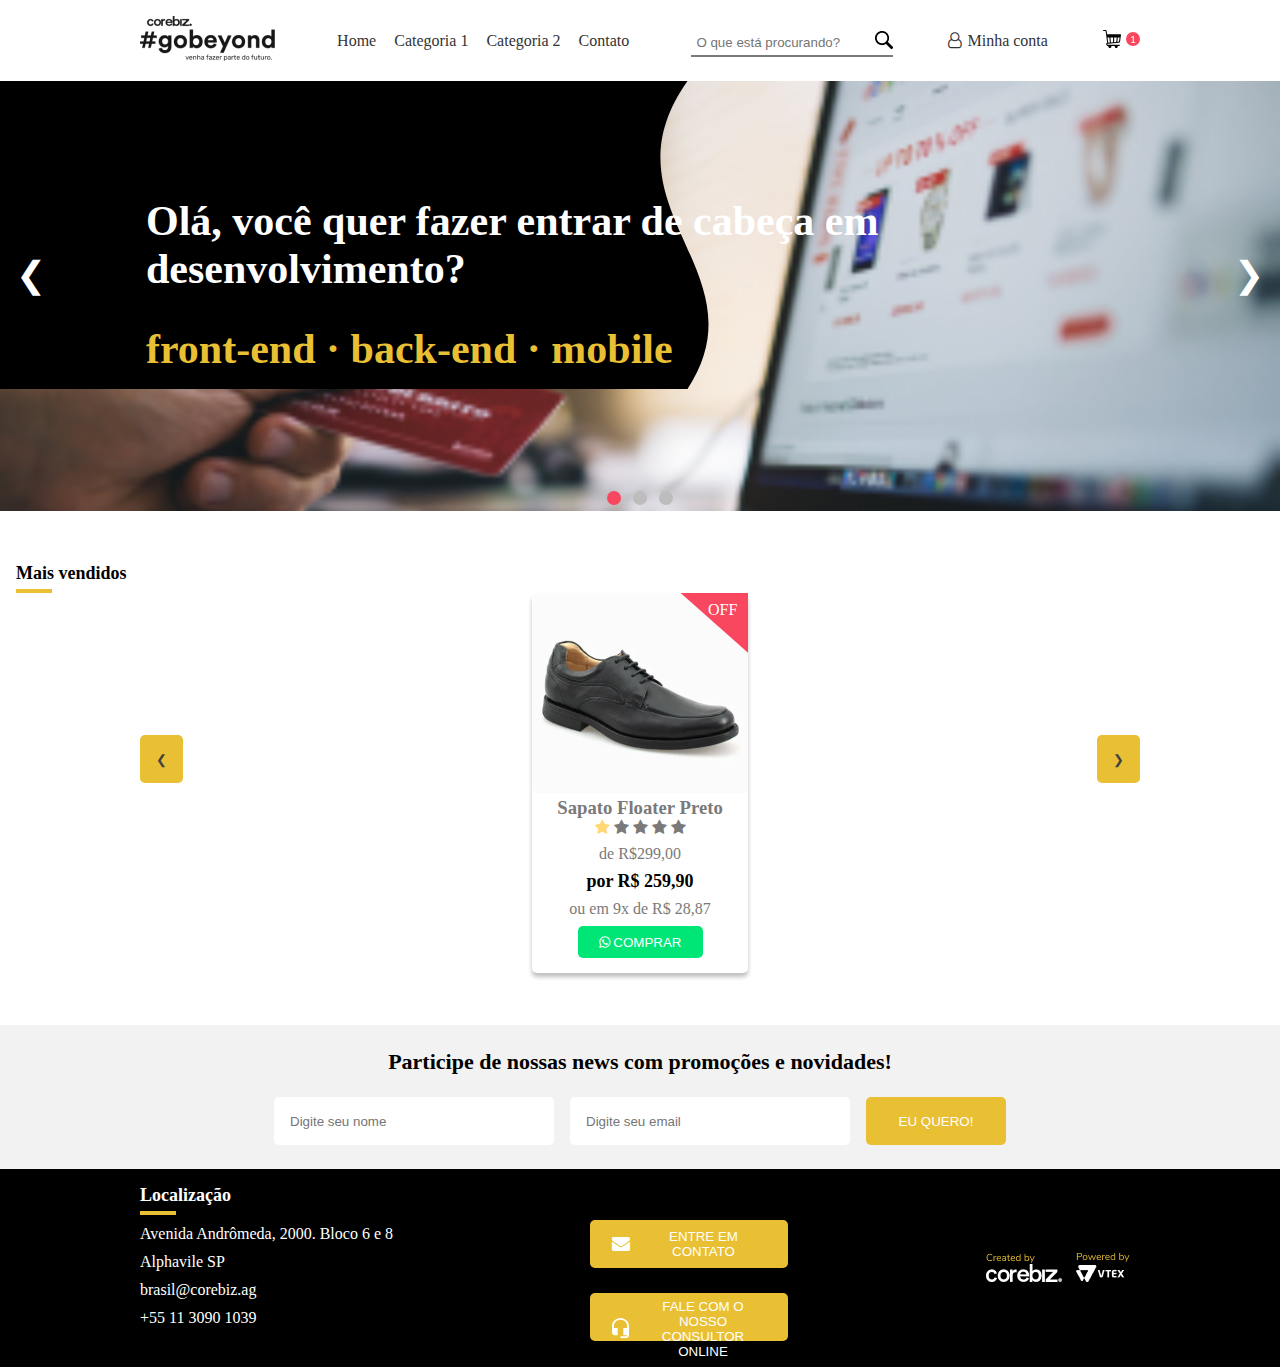
==== commit ab08ab7e: "Produtos - Tentativa 1 de máscara no banner;" ====
--- a/index.html
+++ b/index.html
@@ -58,9 +58,10 @@
         <div class="slider">
             <a class="prevBanner d-none d-lg-block" onclick="addSlide(-1)">&#10094;</a>
             <div class="slide">
-                <!-- <img src="assets/banner.png" alt=""> -->
-                <h1>Olá, você quer fazer entrar de cabeça em desenvolvimento?</h1>
-                <h2>front-end <span>&#183;</span> back-end &#183; mobile</h2>
+                <div class="slide-text">
+                    <h1>Olá, você quer fazer entrar de cabeça em desenvolvimento?</h1>
+                    <h2>front-end <span>&#183;</span> back-end &#183; mobile</h2>
+                </div>
             </div>
             <div class="slide">
                Slide 2
--- a/css/style.css
+++ b/css/style.css
@@ -331,9 +331,15 @@
 
     .slide {
         height: 430px;
+        box-sizing: border-box;
+    }
+
+    .slide-text {
         padding-top: 100px;
         padding-left: 130px;
-        box-sizing: border-box;
+        background-image: url("../assets/bannerMask.svg");
+        background-repeat: no-repeat;
+        background-size: contain;
     }
 
     .navigation {
